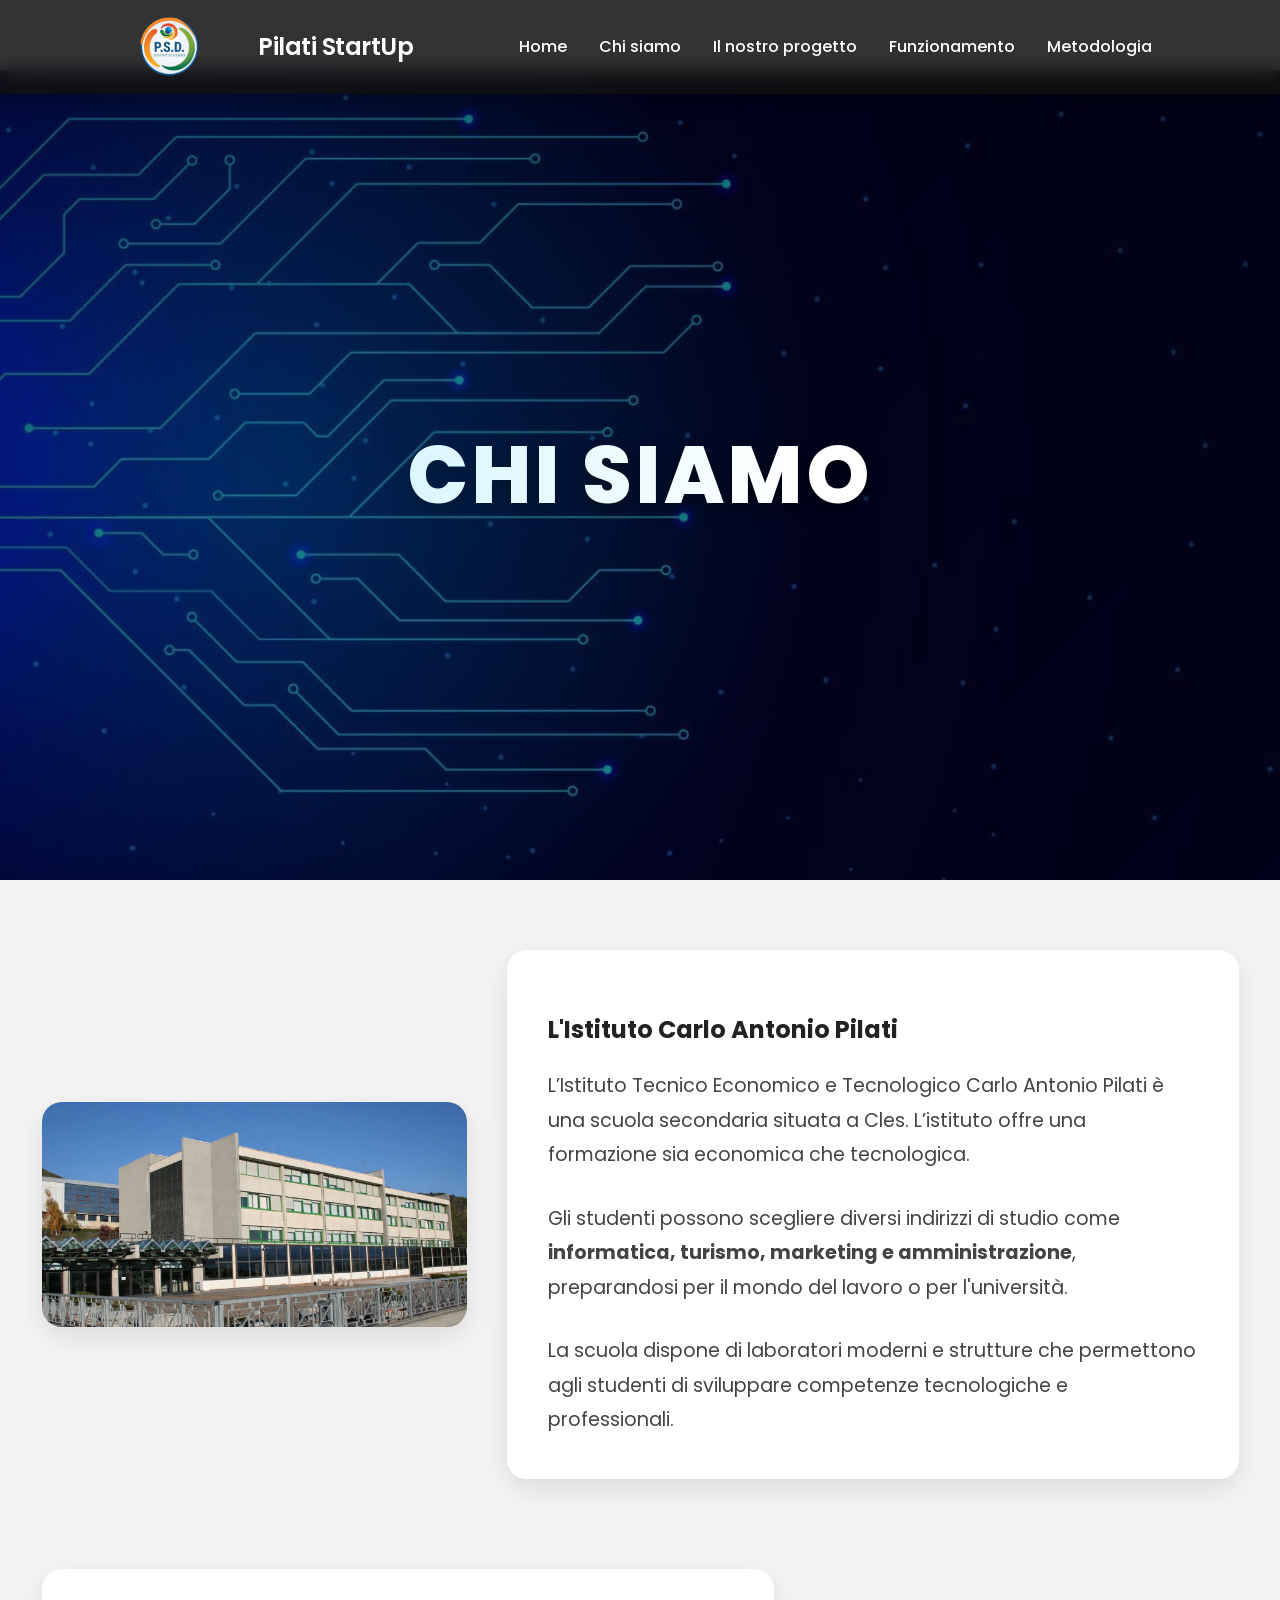
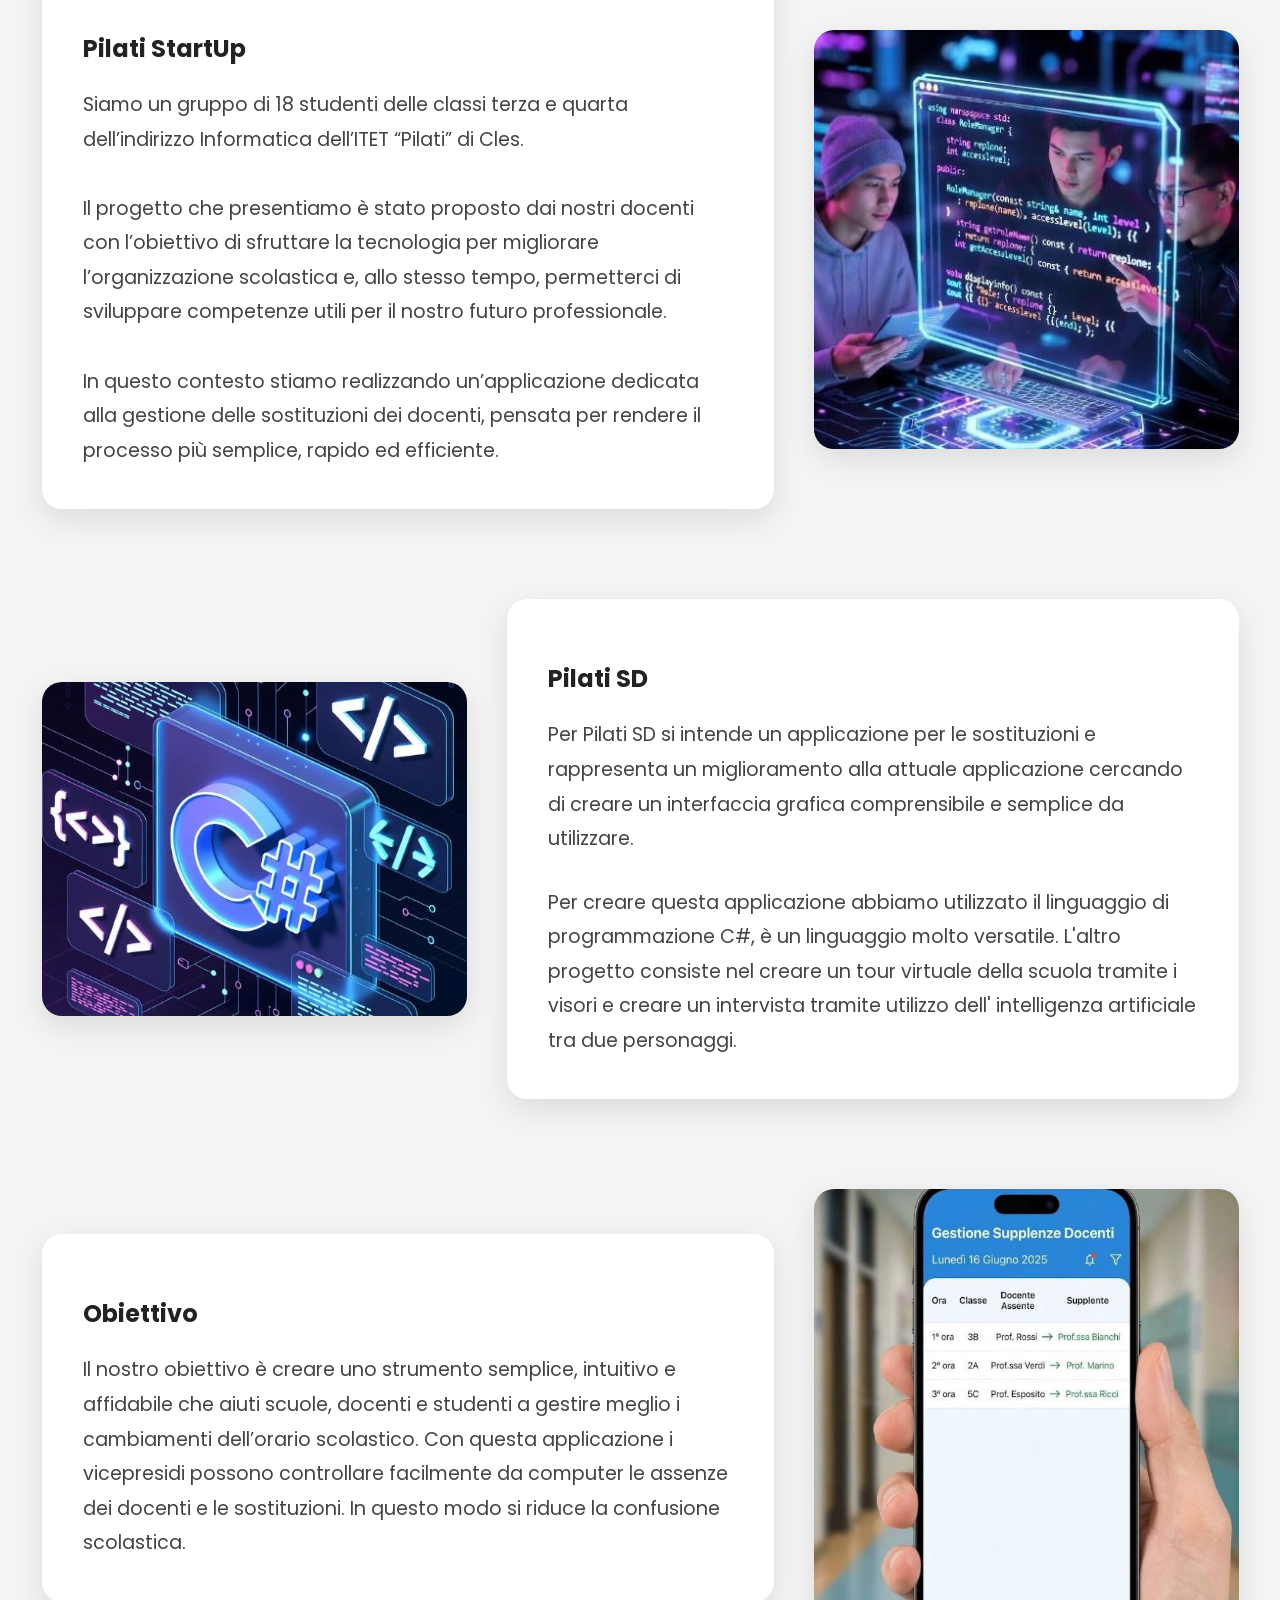
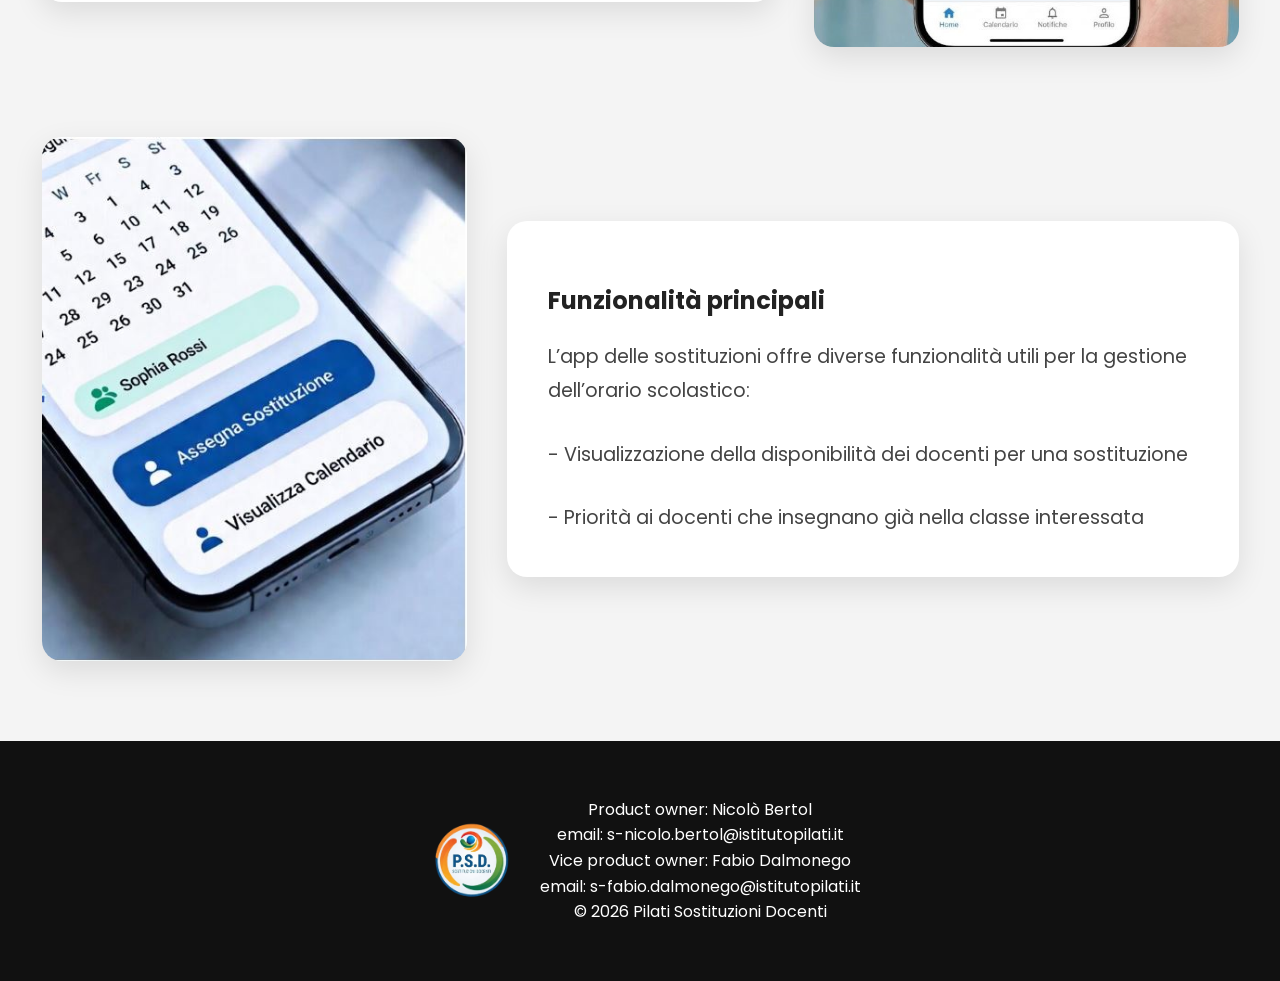
==== chisiamo.html @ dbd8b8dc "init" ====
<!DOCTYPE html>
<html lang="it">


    <head>
        <meta charset="UTF-8">
        <meta name="viewport" content="width=device-width, initial-scale=1.0">
        <link rel="stylesheet" href="stile.css">
        <title>CHI SIAMO</title>
    </head>
    <body>



<nav>
        <!-- Checkbox -->
        <input type="checkbox" id="menu-toggle">

        <!-- Icona hamburger -->
        <label for="menu-toggle" class="menu-icon">☰</label>

        <div class="scritta">
            <img src="immagini/immagine5.png" class="logosito">
            <h1>Pilati StartUp</h1>
        </div>

        <ul class="menu">
            <li><a href="index.html">Home</a></li>
            <li><a href="Chisiamo.html">Chi siamo</a></li>
            <li><a href="Il Nostro Progetto.html">Il nostro progetto</a></li>
            <li><a href="Funzionamento.html">Funzionamento</a></li>
            <li><a href="Metodologia di lavoro.html">Metodologia</a></li>
        </ul>
    </nav>


        <div class="hero">
            <h1>CHI SIAMO</h1>
        </div>
        <div class="section"> <img src="immagini/pilati1.jpg" alt="Istituto Pilati">
            <div class="card">
                <div class="text">
                    <h2>L'Istituto Carlo Antonio Pilati</h2>
                    <p>L’Istituto Tecnico Economico e Tecnologico Carlo Antonio Pilati è una scuola secondaria situata a Cles.
                    L’istituto offre una formazione sia economica che tecnologica.</p>
                    <p>Gli studenti possono scegliere diversi indirizzi di studio come <strong>informatica, turismo, marketing e
                        amministrazione</strong>, preparandosi per il mondo del lavoro o per l'università.</p>
                    <p>La scuola dispone di laboratori moderni e strutture che permettono agli studenti di sviluppare competenze
                    tecnologiche e professionali.</p>
                </div>
            </div>
        </div>
        <div class="section reverse"> <img src="immagini/IMMAGINE1.JPG" alt="Pilati StartUp">
            <div class="card">
                <div class="text">
                    <h2>Pilati StartUp</h2>
                    <p>Siamo un gruppo di 18 studenti delle classi terza e quarta dell’indirizzo Informatica dell’ITET “Pilati” di Cles.<br><br>
                    Il progetto che presentiamo è stato proposto dai nostri docenti con l’obiettivo di sfruttare la tecnologia per migliorare
                    l’organizzazione scolastica e, allo stesso tempo, permetterci di sviluppare competenze utili per il nostro futuro professionale.<br><br>
                    In questo contesto stiamo realizzando un’applicazione dedicata alla gestione delle sostituzioni dei docenti, pensata per rendere
                    il processo più semplice, rapido ed efficiente.</p>
                </div>
            </div>
        </div>
        <div class="section"> <img src="immagini/immagine3.JPG" alt="Pilati SD">
            <div class="card">
                <div class="text">
                    <h2>Pilati SD</h2>
                    <p>Per Pilati SD si intende un applicazione per le sostituzioni e rappresenta un miglioramento alla attuale
                    applicazione cercando di creare un interfaccia grafica comprensibile e semplice da utilizzare.</p>
                    <p>Per creare questa applicazione abbiamo utilizzato il linguaggio di programmazione C#, è un linguaggio
                    molto versatile. L'altro progetto consiste nel creare un tour virtuale della scuola tramite i visori e
                    creare un intervista tramite utilizzo dell' intelligenza artificiale tra due personaggi.</p>
                </div>
            </div>
        </div>
        <div class="section reverse"> <img src="immagini/immagine2.JPG" alt="Obiettivo">
            <div class="card">
                <div class="text">
                    <h2>Obiettivo</h2>
                    <p>Il nostro obiettivo è creare uno strumento semplice, intuitivo e affidabile che aiuti scuole, docenti e
                    studenti a gestire meglio i cambiamenti dell’orario scolastico. Con questa applicazione i vicepresidi
                    possono controllare facilmente da computer le assenze dei docenti e le sostituzioni. 
                    In questo modo si riduce la confusione scolastica. 
                </div>
            </div> <!-- Sezione 5 -->
        </div>
        <div class="section"> <img src="immagini/immagin4.JPG" alt="Pilati SD">
            <div class="card">
                <div class="text">
                <h2>Funzionalità principali</h2>
                <p>L’app delle sostituzioni offre diverse funzionalità utili per la gestione dell’orario scolastico:</p>
                <p> - Visualizzazione della disponibilità dei docenti per una sostituzione</p>
                <p> - Priorità ai docenti che insegnano già nella classe interessata</p>
                </div>
            </div>
        </div>

<footer>
        <div class="footer-content">
            <img src="immagini/immagine5.png" alt="Pilati SD" class="footer-img">
            <p>
                Product owner: Nicolò Bertol<br>
                email: s-nicolo.bertol@istitutopilati.it<br>
                Vice product owner: Fabio Dalmonego<br>
                email: s-fabio.dalmonego@istitutopilati.it<br>
                © 2026 Pilati Sostituzioni Docenti 
            </p>
        </div>
    </footer>








    <script>
        function googleTranslateElementInit() {
            new google.translate.TranslateElement(
                {
                    pageLanguage: 'it',          // Lingua originale del sito
                    includedLanguages: 'en,de',   // Solo inglese e tedesco
                    layout: google.translate.TranslateElement.InlineLayout.SIMPLE
                },
                'google_translate_element'
            );
        }
    </script>
    <script src="https://translate.google.com/translate_a/element.js?cb=googleTranslateElementInit"></script>

    </body>
---- stile.css ----
/* ==================== IMPORTAZIONE FONT MODERNO ==================== */
@import url('https://fonts.googleapis.com/css2?family=Poppins:wght@300;400;500;600;700;800&display=swap');

/* ==================== VARIABILI GLOBALI ==================== */
:root {
    --primary: #00c3ff;
    --dark: #111;
    --light: #f4f4f4;
    --shadow: 0 10px 30px rgba(0,0,0,0.1);
    --shadow-hover: 0 20px 40px rgba(0,0,0,0.2);
    --transition: all 0.3s ease;
    --border-radius: 20px;
    --spacing-section: 100px;   /* Distanza tra immagine e testo nelle sezioni */
    --spacing-card: 60px;        /* Distanza tra immagine e testo nelle card */
    --paragraph-margin: 1.5em;   /* Margine inferiore paragrafi */
}

/* ==================== RESET & BASE ==================== */
html {
    scroll-behavior: smooth;
}

body {
    font-family: 'Poppins', sans-serif;
    margin: 0;
    background: var(--light);
    color: #222;
    line-height: 1.6;
}

/* ==================== NAVBAR (GLASS EFFECT) ==================== */

/*MENU A TENDINA PER TELEFONO*/


/* Navbar allineata orizzontalmente */
nav {
  display: flex;
  align-items: center;
}

/* Nascondo checkbox */
#menu-toggle {
  display: none;
}

/* Hamburger */
.menu-icon {
  font-size: 30px;
  cursor: pointer;
  margin-right: 10px;
  display: none;
}

/* Logo + testo */
.scritta {
  display: flex;
  align-items: center;
  gap: 10px;
}

/* Mobile */
@media (max-width: 768px) {

  .menu-icon {
    display: flex;
  }

  .menu {
    display: none;
    flex-direction: column;
    position: absolute;
    top: 60px;
    left: 0;
    width: 100%;
    background: black;
  }

  #menu-toggle:checked ~ .menu {
    display: flex;
  }

  .menu li {
    padding: 15px;
    text-align: center;
  }
}

  nav ul li {
    text-align: center;
    padding: 10px 0;
  }


nav {
    background: rgba(17, 17, 17, 0.85);
    backdrop-filter: blur(10px);
    -webkit-backdrop-filter: blur(10px);
    color: white;
    display: flex;
    justify-content: space-between;
    align-items: center;
    padding: 15px 10%;
    position: fixed;
    width: 100%;
    top: 0;
    left: 0;
    box-sizing: border-box;
    z-index: 1000;
    box-shadow: 0 4px 20px rgba(0,0,0,0.3);
    transition: var(--transition);
}

nav:hover {
    background: rgba(17, 17, 17, 0.95);
}

nav h1 {
    margin: 0;
    font-size: 1.5rem;
    font-weight: 600;
    letter-spacing: -0.5px;
}
.scritta{
    display: flex;
    align-items: center;
    gap: 50px;
}

nav ul {
    list-style: none;
    display: flex;
    gap: 2rem;
    margin: 0;
    padding: 0;
}

nav a {
    color: white;
    text-decoration: none;
    font-weight: 500;
    position: relative;
    padding-bottom: 5px;
}

nav a::after {
    content: '';
    position: absolute;
    bottom: 0;
    left: 0;
    width: 0;
    height: 2px;
    background: var(--primary);
    transition: var(--transition);
}

nav a:hover {
    color: var(--primary);
}

nav a:hover::after {
    width: 100%;
}

.logosito {
    width: 80px;
}

.header-logo {
    max-width: 75px;
    height: auto;
}

/* ==================== HERO CON PARALLAX E TESTO ANIMATO ==================== */
.hero {
    width: 100%;
    height: 90vh;
    margin-top: 70px;
    background: linear-gradient(135deg, rgba(0,0,0,0.6), rgba(0,0,0,0.4)), url("immagini/immagine7.jfif") center/cover fixed;
    display: flex;
    align-items: center;
    justify-content: center;
    text-align: center;
    color: white;
    position: relative;
    overflow: hidden;
}

.hero::before {
    content: '';
    position: absolute;
    top: 0;
    left: 0;
    width: 100%;
    height: 100%;
    background: radial-gradient(circle at 20% 50%, rgba(0,195,255,0.2), transparent 50%);
    animation: pulseGlow 6s infinite alternate;
}

@keyframes pulseGlow {
    0% { opacity: 0.3; transform: scale(1); }
    100% { opacity: 0.7; transform: scale(1.1); }
}

.hero h1, .hero h2 {
    font-size: clamp(2.5rem, 10vw, 5rem);
    letter-spacing: 4px;
    font-weight: 800;
    text-transform: uppercase;
    text-shadow: 0 5px 15px rgba(0,0,0,0.6);
    margin: 0;
    animation: fadeInUp 1.2s ease-out;
}

.hero h2 {
    animation-delay: 0.2s;
}

.hero p {
    font-size: 1.3rem;
    max-width: 700px;
    margin: 20px auto 0;
    animation: fadeInUp 1.4s ease-out;
}

@keyframes fadeInUp {
    from { opacity: 0; transform: translateY(30px); }
    to { opacity: 1; transform: translateY(0); }
}

/* ==================== SLIDER HOME (SCORREVOLE, SENZA HOVER SULLE IMMAGINI) ==================== */
.slider {
    width: 100%;
    overflow: hidden;
    box-shadow: var(--shadow);
    margin: 0 auto;
    background: var(--light);
    position: relative;
}

.slides {
    display: flex;
    white-space: nowrap;
    animation: scroll 15s linear infinite;
    will-change: transform;
}

.slides img {
    width: auto;
    height: 600px;
    margin-right: 10px;
    vertical-align: middle;
    border-radius: 10px;
}

@keyframes scroll {
    0% { transform: translateX(0); }
    100% { transform: translateX(-50%); }
}

/* ==================== SEZIONI GENERALI ==================== */
section {
    padding: 100px 10%;
    background: var(--light);
}

.section-title {
    text-align: center;
    margin-bottom: 60px;
    font-size: clamp(2rem, 5vw, 2.8rem);
    font-weight: 700;
    color: var(--dark);
    position: relative;
}

.section-title::after {
    content: '';
    display: block;
    width: 80px;
    height: 4px;
    background: var(--primary);
    margin: 15px auto 0;
    border-radius: 2px;
}

.section {
    display: flex;
    align-items: center;
    justify-content: center;
    gap: var(--spacing-section);
    padding: 40px 0;
    max-width: 1400px;
    margin: 50px auto;
    flex-wrap: wrap;
}
.section{
    gap: 40px;
    margin: 50px auto;
    padding: 20px 0;
}

.section img {
    width: 425px; 
    max-width: 100%;
    border-radius: var(--border-radius);
    box-shadow: var(--shadow);
}

.reverse {
    flex-direction: row-reverse;
}

/* ==================== CARD MODERNE (IMMAGINI SENZA EFFETTI) ==================== */
.card {
    background: white;
    padding: 40px;
    border-radius: var(--border-radius);
    box-shadow: var(--shadow);
    max-width: 900px;
    display: flex;
    align-items: center;
    gap: var(--spacing-card);
    transition: var(--transition);
    border: 1px solid rgba(255,255,255,0.2);
}

.card:hover {
    transform: translateY(-15px) scale(1.01);
    box-shadow: var(--shadow-hover);
}

.card img {
    width: 300px;
    border-radius: 15px;
}

.card h3 {
    margin-top: 0;
    font-size: 2rem;
    color: var(--dark);
    margin-bottom: 0.5em; /* Aggiunto spazio sotto il titolo */
}

.text {
    flex: 1;
    max-width: 650px;
}

.text p {
    font-size: 1.2rem;
    line-height: 1.8;
    color: #444;
    margin-bottom: var(--paragraph-margin); /* Distanza tra paragrafi */
}

.text p:last-child {
    margin-bottom: 0; /* Rimuove margine inferiore dall'ultimo paragrafo */
}

.card3 {
    background: white;
    padding: 40px;
    border-radius: var(--border-radius);
    box-shadow: var(--shadow);
    max-width: 1200px;
    margin: 40px auto;
    text-align: center;
    font-size: 1.3rem;
    line-height: 1.7;
    transition: var(--transition);
    border: 1px solid rgba(0,195,255,0.1);
    backdrop-filter: blur(5px);
}

.card3:hover {
    transform: translateY(-10px) scale(1.02);
    box-shadow: var(--shadow-hover);
    border-color: var(--primary);
}

.grid-passi{
    display:grid;
    grid-template-columns: repeat(2, 1fr);
    gap:60px;
    max-width:1100px;
    margin:auto;
}

.card5 {
    background: white;
    padding: 30px;
    border-radius: 20px;
    box-shadow: var(--shadow);
    text-align: center;
    transition: var(--transition);
    margin-bottom: 60px; /* spazio verticale tra le card */
}

.card5:hover {
    transform: translateY(-10px);
    box-shadow: var(--shadow-hover);
}

.card5 img{
    width:100%;
    max-width:450px;
    height:auto;
    border-radius:12px;
    margin-top:20px;
}

.card5 p{
    font-size:1.2rem;
}

/* terza card centrata sotto */
.card5-central{
    grid-column: span 2;
    justify-self:center;
    max-width:500px;
}

/* ==================== SERVIZI (CARD FLUTTUANTI) ==================== */
.servizi {
    display: flex;
    flex-wrap: wrap;
    gap: 30px;
    justify-content: center;
}

.card1, .card2 {
    background: white;
    padding: 35px 30px;
    border-radius: var(--border-radius);
    box-shadow: var(--shadow);
    max-width: 350px;
    flex: 1 1 300px;
    text-align: center;
    font-size: 1.2rem;
    transition: var(--transition);
    border-bottom: 4px solid transparent;
    animation: float 5s infinite ease-in-out;
}



.card1:hover, .card2:hover {
    transform: translateY(-15px);
    box-shadow: var(--shadow-hover);
    border-bottom-color: var(--primary);
}

@keyframes float {
    0% { transform: translateY(0); }
    50% { transform: translateY(-10px); }
    100% { transform: translateY(0); }
}

/* ==================== MAPPA (IMMAGINE STATICA) ==================== */
#luogo {
    margin-top: 60px;
    text-align: center;
}

#luogo h1 {
    font-size: clamp(1.8rem, 4vw, 2.5rem);
    margin-bottom: 15px;
}

#luogo p {
    font-size: 1.2rem;
    max-width: 800px;
    margin: 0 auto var(--paragraph-margin); /* Margine inferiore per i paragrafi */
}

#luogo p:last-of-type {
    margin-bottom: 0;
}

.cav {
    margin-top: 40px;
    display: flex;
    justify-content: center;
}

.cav img {
    width: 900px;
    max-width: 100%;
    border-radius: 15px;
    box-shadow: var(--shadow);
}

/* ==================== GALLERIA PROGETTO (IMMAGINI STATICHE) ==================== */
.container-img {
    display: flex;
    justify-content: center;
    flex-wrap: wrap;
    gap: 20px;
}

.container-img img {
    max-width: 40%;
    height: auto;
    border-radius: 5px;
}

/* ==================== FOOTER ==================== */
footer {
    background: var(--dark);
    color: white;
    text-align: center;
    padding: 40px 0;
    margin-top: 60px;
}

.footer-content {
    display: flex;
    align-items: center;
    justify-content: center;
    gap: 20px;
    flex-wrap: wrap;
}

.footer-img {
    max-width: 100px;
    height: auto;
}





/* ==================== RESPONSIVE (MOBILE-FIRST MIGLIORATO) ==================== */
@media (max-width: 768px) {
    nav {
        flex-direction: column;
        gap: 10px;
        padding: 15px 5%;
    }

    nav ul {
        flex-direction: column;
        align-items: center;
        gap: 1rem;
    }

    .hero {
        height: 70vh;
        background-attachment: scroll;
    }

    .hero h1, .hero h2 {
        font-size: 2.5rem;
        letter-spacing: 2px;
    }

    .hero p {
        font-size: 1rem;
    }

    .slides img {
        height: 200px;
    }

    section {
        padding: 60px 5%;
    }

    .section {
        gap: 40px; /* Riduciamo il gap su mobile */
    }

    .card {
        flex-direction: column;
        text-align: center;
        padding: 30px 20px;
        gap: 30px; /* Gap ridotto su mobile */
    }

    .card img {
        width: 100%;
        max-width: 300px;
    }

    .container-img img {
        max-width: 100%;
    }

    #luogo h1 {
        font-size: 1.8rem;
    }

    #luogo p {
        font-size: 1rem;
    }

    .cav img {
        max-width: 100%;
    }
    
}
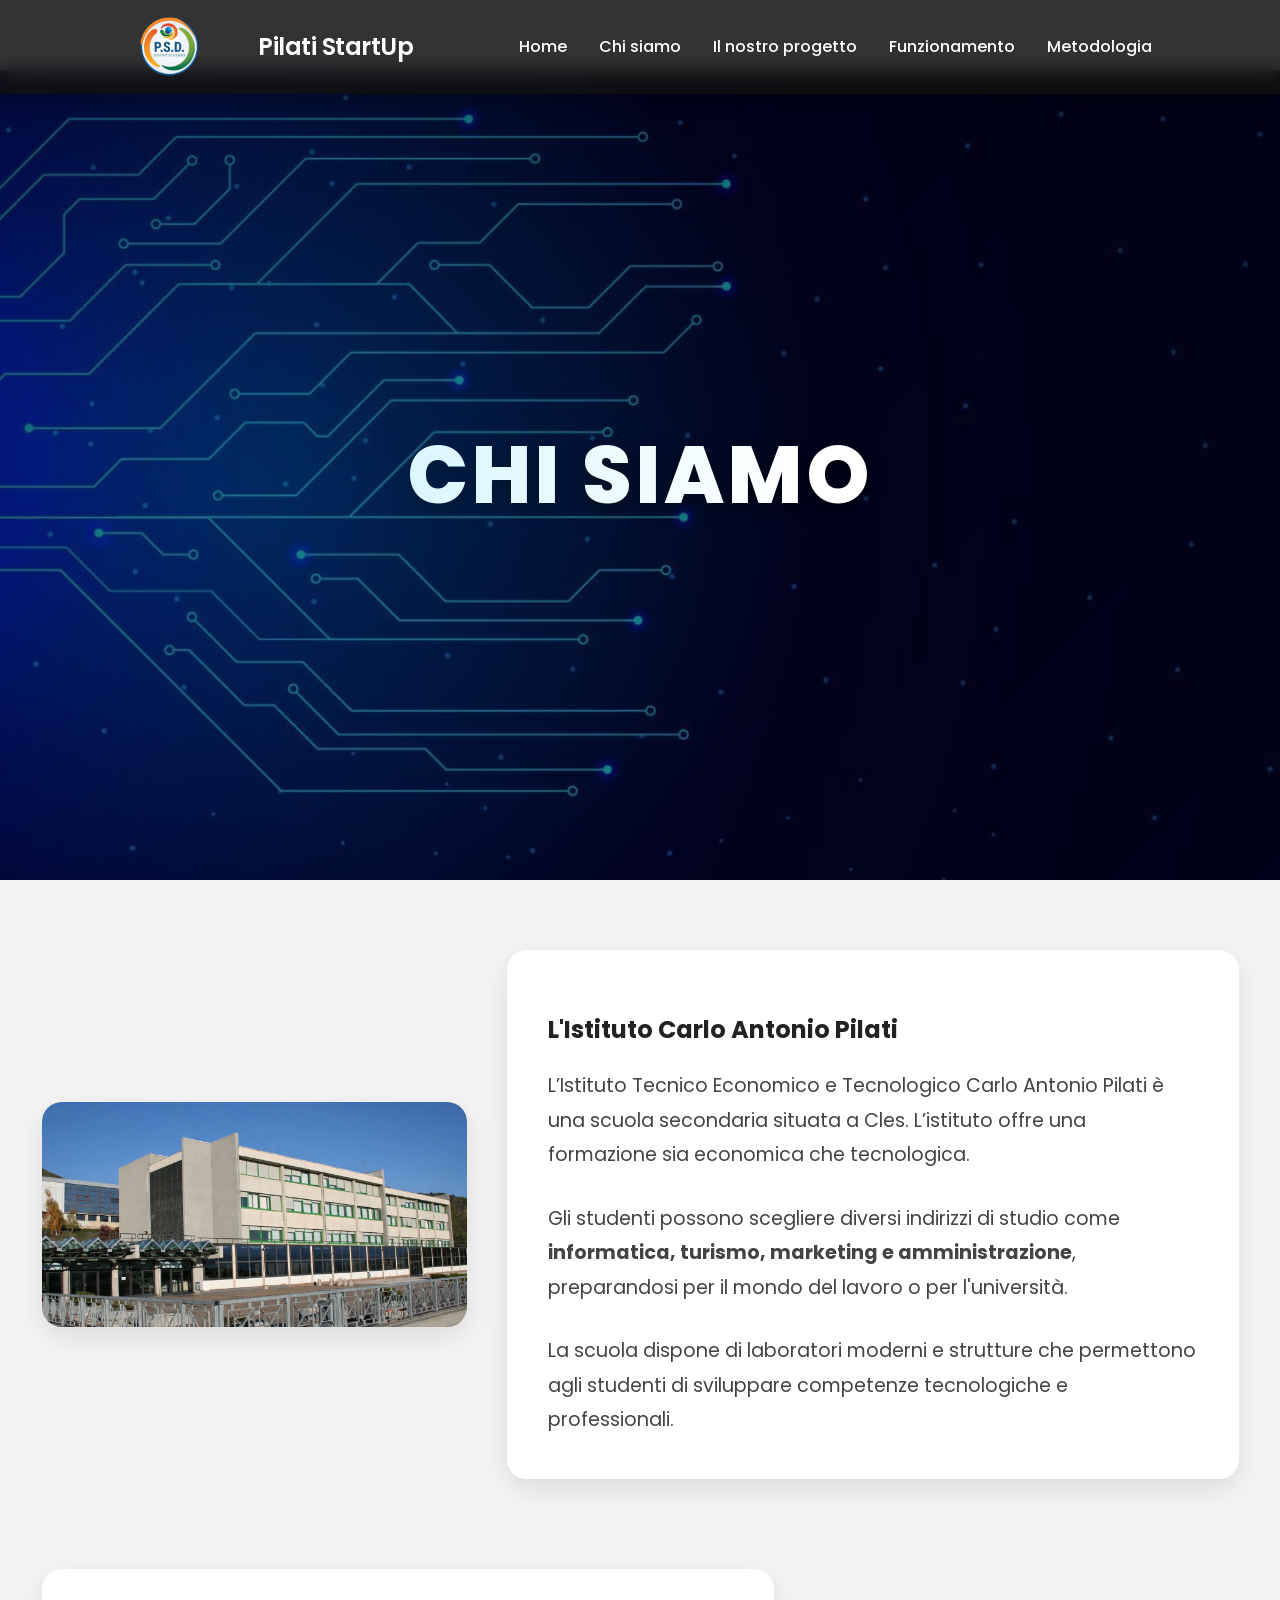
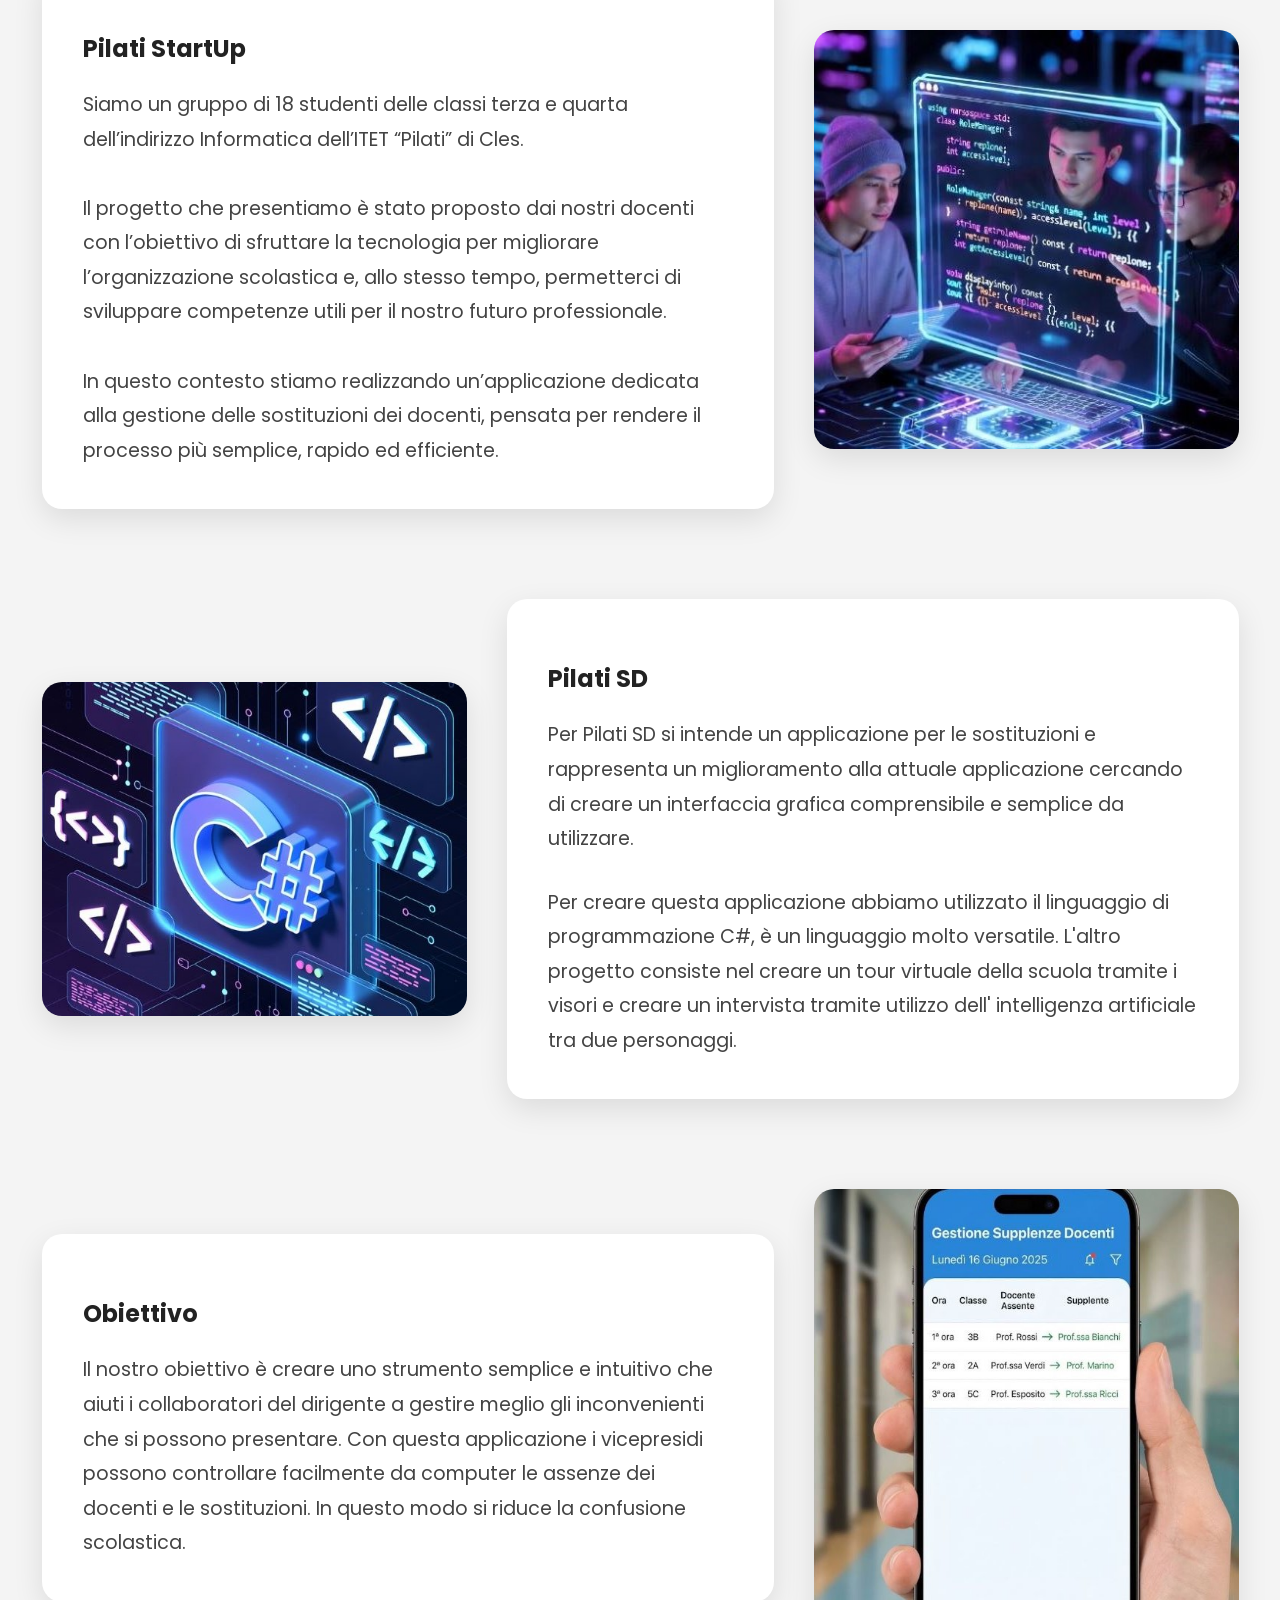
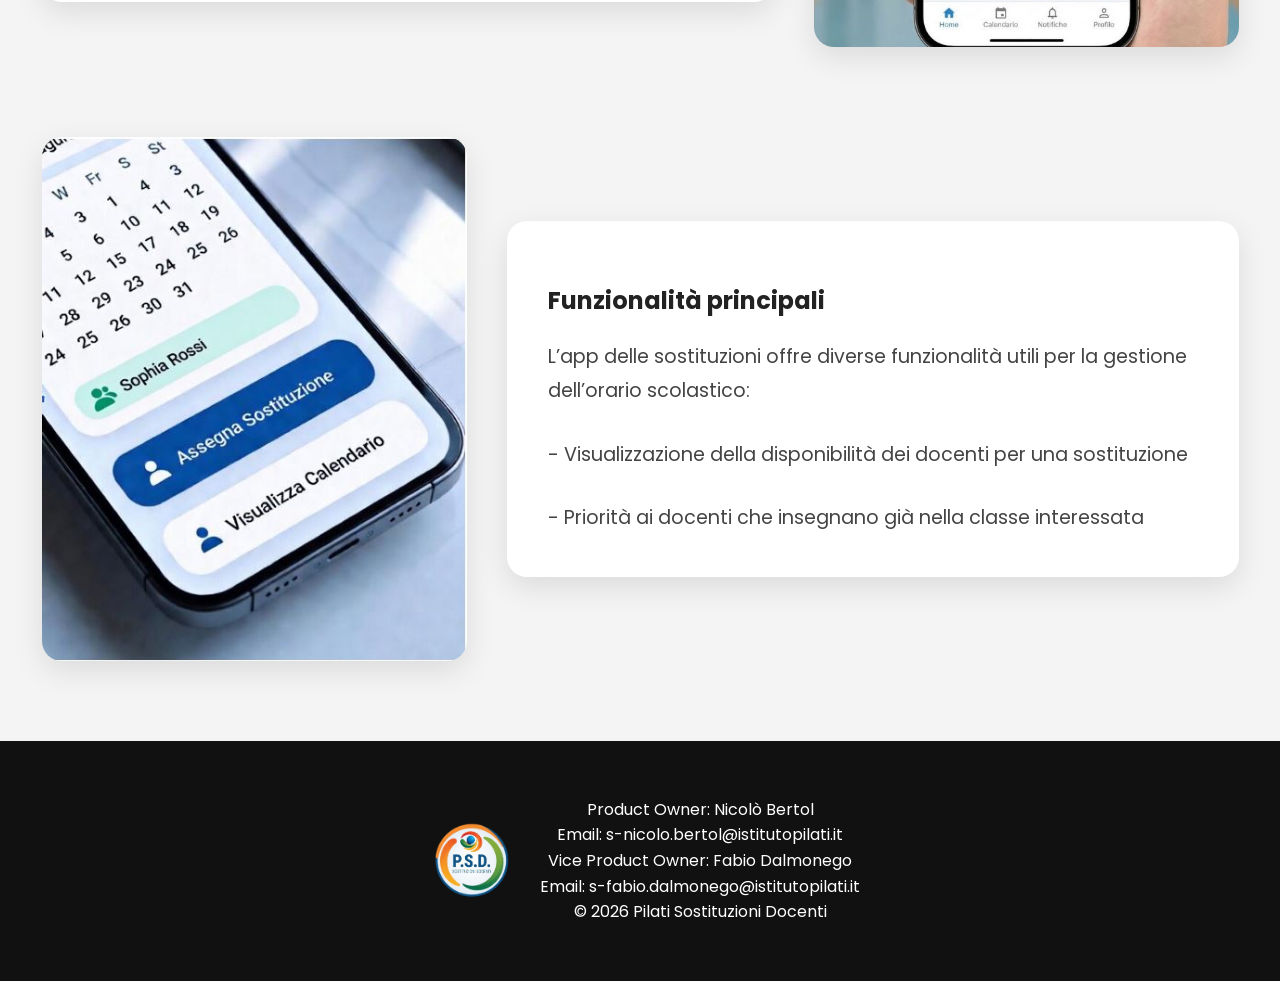
==== commit 64f57654: "init" ====
--- a/chisiamo.html
+++ b/chisiamo.html
@@ -26,7 +26,7 @@
 
         <ul class="menu">
             <li><a href="index.html">Home</a></li>
-            <li><a href="Chisiamo.html">Chi siamo</a></li>
+            <li><a href="chisiamo.html">Chi siamo</a></li>
             <li><a href="Il Nostro Progetto.html">Il nostro progetto</a></li>
             <li><a href="Funzionamento.html">Funzionamento</a></li>
             <li><a href="Metodologia di lavoro.html">Metodologia</a></li>
@@ -78,8 +78,8 @@
             <div class="card">
                 <div class="text">
                     <h2>Obiettivo</h2>
-                    <p>Il nostro obiettivo è creare uno strumento semplice, intuitivo e affidabile che aiuti scuole, docenti e
-                    studenti a gestire meglio i cambiamenti dell’orario scolastico. Con questa applicazione i vicepresidi
+                    <p>Il nostro obiettivo è creare uno strumento semplice e intuitivo che aiuti i collaboratori del dirigente
+                    a gestire meglio gli inconvenienti che si possono presentare. Con questa applicazione i vicepresidi
                     possono controllare facilmente da computer le assenze dei docenti e le sostituzioni. 
                     In questo modo si riduce la confusione scolastica. 
                 </div>
@@ -100,34 +100,14 @@
         <div class="footer-content">
             <img src="immagini/immagine5.png" alt="Pilati SD" class="footer-img">
             <p>
-                Product owner: Nicolò Bertol<br>
-                email: s-nicolo.bertol@istitutopilati.it<br>
-                Vice product owner: Fabio Dalmonego<br>
-                email: s-fabio.dalmonego@istitutopilati.it<br>
-                © 2026 Pilati Sostituzioni Docenti 
+                Product Owner: Nicolò Bertol<br>
+                Email: s-nicolo.bertol@istitutopilati.it<br>
+                Vice Product Owner: Fabio Dalmonego<br>
+                Email: s-fabio.dalmonego@istitutopilati.it<br>
+                © 2026 Pilati Sostituzioni Docenti
             </p>
         </div>
     </footer>
 
-
-
-
-
-
-
-
-    <script>
-        function googleTranslateElementInit() {
-            new google.translate.TranslateElement(
-                {
-                    pageLanguage: 'it',          // Lingua originale del sito
-                    includedLanguages: 'en,de',   // Solo inglese e tedesco
-                    layout: google.translate.TranslateElement.InlineLayout.SIMPLE
-                },
-                'google_translate_element'
-            );
-        }
-    </script>
-    <script src="https://translate.google.com/translate_a/element.js?cb=googleTranslateElementInit"></script>
-
-    </body>+    </body>
+</html>
--- a/stile.css
+++ b/stile.css
@@ -420,6 +420,20 @@
     max-width:500px;
 }
 
+/* GRID PASSO PER PASSO - RESPONSIVE */
+@media (max-width: 768px) {
+    .grid-passi {
+        grid-template-columns: 1fr; /* una colonna su mobile */
+        gap: 30px; /* riduce lo spazio tra le card */
+        padding: 0 10px;
+    }
+
+    .card5-central {
+        grid-column: auto; /* la card centrale prende 1 colonna */
+        max-width: 100%;
+    }
+}
+
 /* ==================== SERVIZI (CARD FLUTTUANTI) ==================== */
 .servizi {
     display: flex;
@@ -599,4 +613,3 @@
     }
     
 }
-
